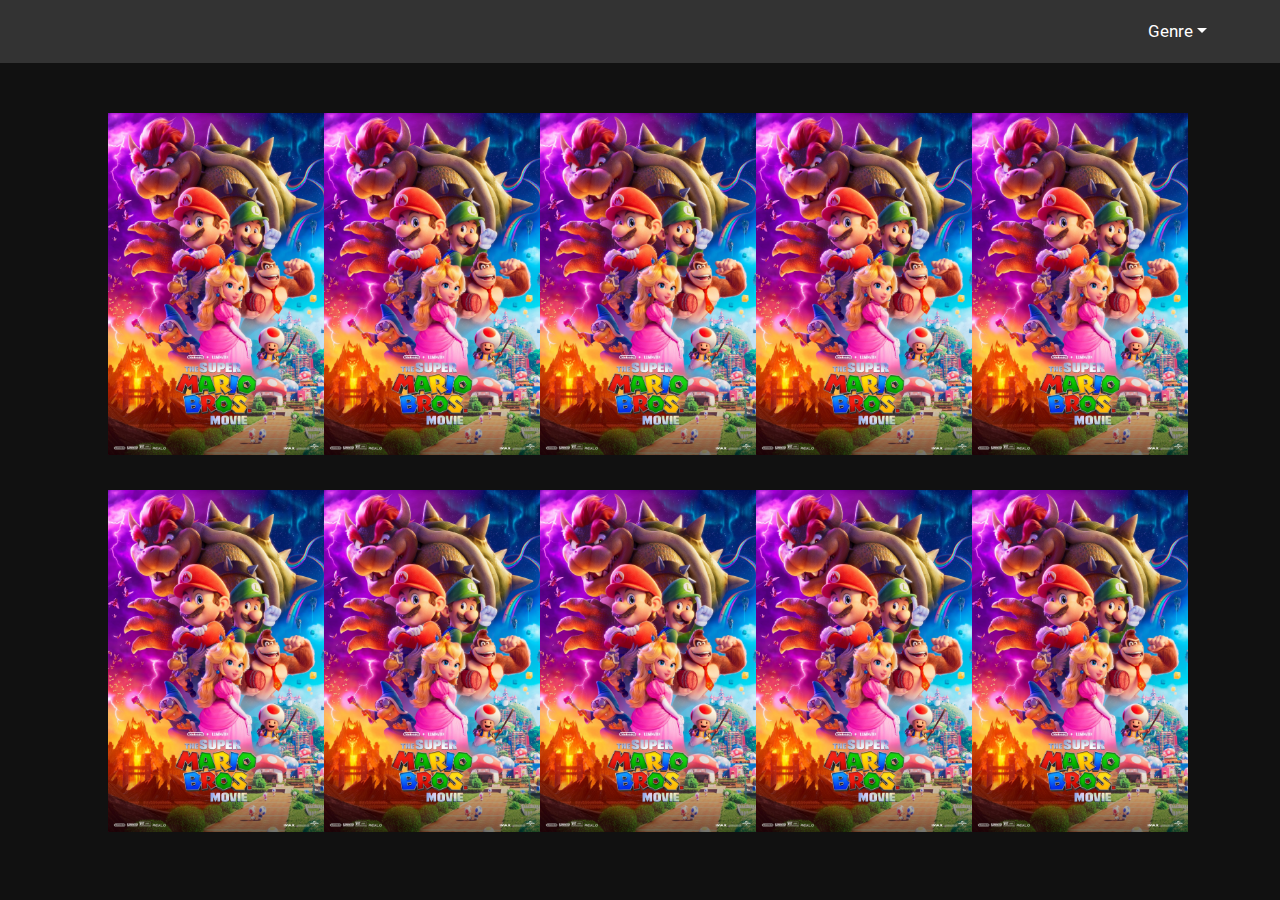
==== html/action.html @ e7681725 "Updateed 3" ====
<!DOCTYPE html>
<html lang="en">
<head>
    <meta charset="UTF-8">
    <meta name="viewport" content="width=device-width, initial-scale=1.0">
    <title>Action</title>
    <link rel="icon" href="/images/logo-bdmi.png" type="image/x-icon">
    <link href="https://cdn.jsdelivr.net/npm/bootstrap@5.0.2/dist/css/bootstrap.min.css" rel="stylesheet">
    <script src="https://cdn.jsdelivr.net/npm/bootstrap@5.0.2/dist/js/bootstrap.bundle.min.js"></script>
    <script src="https://ajax.googleapis.com/ajax/libs/jquery/3.5.1/jquery.min.js"></script>
    <script src="https://cdnjs.cloudflare.com/ajax/libs/popper.js/1.16.0/umd/popper.min.js"></script>
    <link rel="stylesheet" href="/css/stylegenre.css">
    <script src="/js/script.js"></script>
</head>
<body>
    <div id="header-container"></div>

    <div class="main">
        <div class="image">
            <img src="/images/The Super Mario Bros-Poster.jpg" alt="" class="imageModalTrigger" data-content="
            <div>
                
            </div>
            ">
        </div>
        <div class="image">
            <img src="/images/The Super Mario Bros-Poster.jpg" alt="" class="imageModalTrigger" data-content="
            <div>
                
            </div>
            ">
        </div>
        <div class="image">
            <img src="/images/The Super Mario Bros-Poster.jpg" alt="" class="imageModalTrigger" data-content="
            <div>
                
            </div>
            ">
        </div>
        <div class="image">
            <img src="/images/The Super Mario Bros-Poster.jpg" alt="" class="imageModalTrigger" data-content="
            <div>
                
            </div>
            ">
        </div>
        <div class="image">
            <img src="/images/The Super Mario Bros-Poster.jpg" alt="" class="imageModalTrigger" data-content="
            <div>
                
            </div>
            ">
        </div>
        <div class="image">
            <img src="/images/The Super Mario Bros-Poster.jpg" alt="" class="imageModalTrigger" data-content="
            <div>
                
            </div>
            ">
        </div>
        <div class="image">
            <img src="/images/The Super Mario Bros-Poster.jpg" alt="" class="imageModalTrigger" data-content="
            <div>
                
            </div>
            ">
        </div>
        <div class="image">
            <img src="/images/The Super Mario Bros-Poster.jpg" alt="" class="imageModalTrigger" data-content="
            <div>
                
            </div>
            ">
        </div>
        <div class="image">
            <img src="/images/The Super Mario Bros-Poster.jpg" alt="" class="imageModalTrigger" data-content="
            <div>
                
            </div>
            ">
        </div>
        <div class="image">
            <img src="/images/The Super Mario Bros-Poster.jpg" alt="" class="imageModalTrigger" data-content="
            <div>
                
            </div>
            ">
        </div>
      </div>

      <script>
        $(document).ready(function(){
          $(".image-clickable").click(function(){
            var content = $(this).data("content");
            $("#modalContent").html(content);
            $("#exampleModalToggle").modal("show");
          });
        });
      </script>

    <div class="modal fade" id="exampleModalToggle" aria-hidden="true" aria-labelledby="exampleModalToggleLabel" tabindex="-1">
        <div class="modal-dialog modal-dialog modal-lg modal-dialog-centered">
          <div style="height: 500px; background-color: #111; box-shadow: 2px 2px 8px 4px rgba(0, 0, 0, 0.2);" class="modal-content">
            <div id="modalContent"></div>
          </div>
        </div>
    </div>
</body>
</html>
---- css/stylegenre.css ----
@font-face {
    font-family: Roboto;
    src: url(Roboto-Regular.ttf);
}

* {
    font-family: Roboto;
    box-sizing: border-box;
    font-size: 1rem;
    font-size: calc(60% + 0.8vmin);
    margin: 0px;
    padding: 0px;
}

body {
    background-color: #111;
}

.main {
    width: 96%; 
    padding: 0px 10%;
    /* border: 1px red solid; */
    margin: 3rem 2rem 2rem 2rem;
    /* font-size: calc(20px + 1vmin);
    font-weight: bolder;
    color: rgba(255, 255, 255, 0.7); */
    display: grid;
    grid-template-columns: 1fr 1fr 1fr 1fr 1fr;
    row-gap: 5%;
    align-items: center;
    justify-content: center;
}

.image {
    display: flex;
    justify-content: center;
    align-items: center;
    height: 38vh;
    /* border: 1px red solid; */
}

.main img {
    transition: transform 0.5s;
    transition-delay: 0s;
    height: 100%;
}

.main img:hover {
    transform: scale(1.3);
    transition-delay: 0.3s;
}
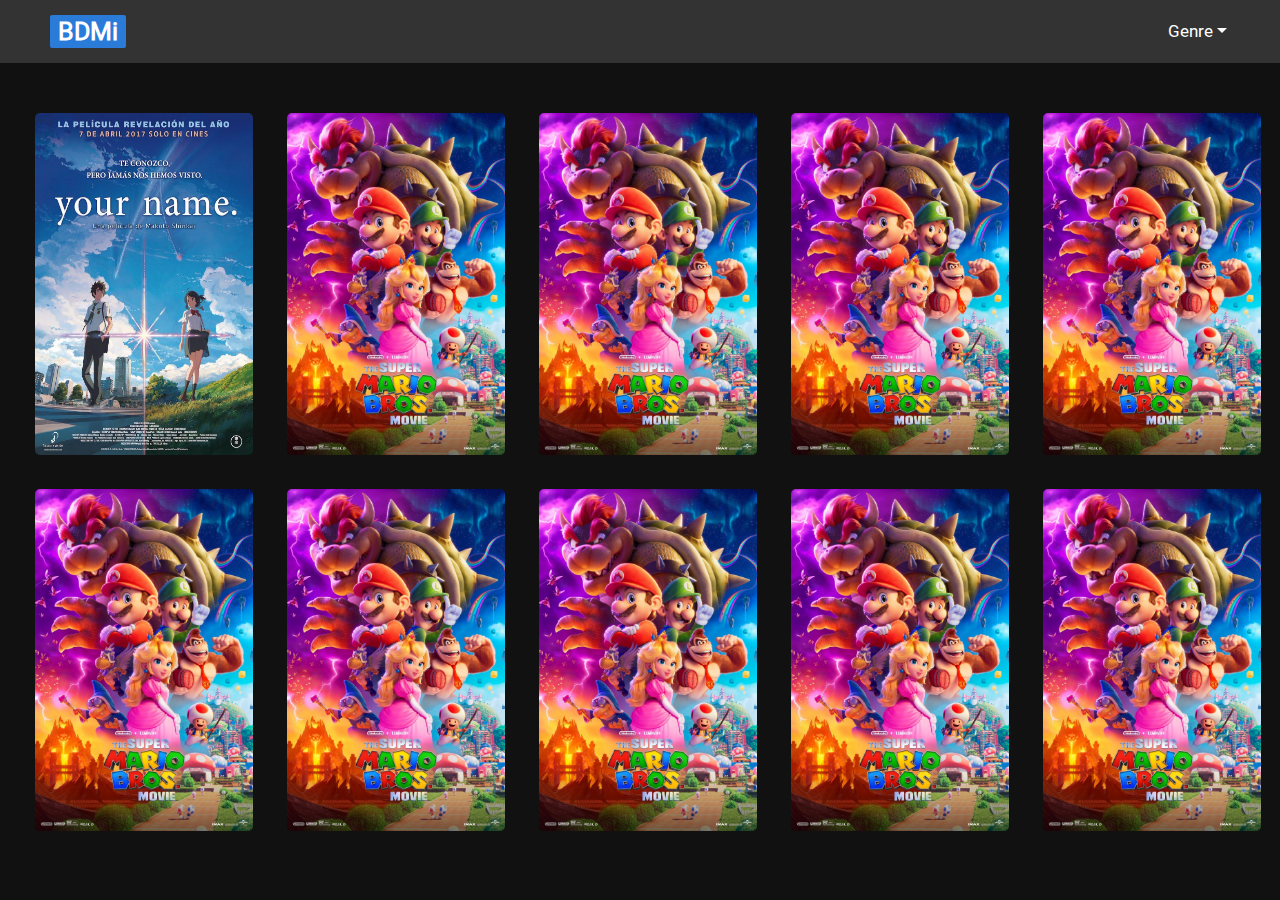
==== commit aab49d20: "Updated 4" ====
--- a/html/action.html
+++ b/html/action.html
@@ -10,6 +10,7 @@
     <script src="https://ajax.googleapis.com/ajax/libs/jquery/3.5.1/jquery.min.js"></script>
     <script src="https://cdnjs.cloudflare.com/ajax/libs/popper.js/1.16.0/umd/popper.min.js"></script>
     <link rel="stylesheet" href="/css/stylegenre.css">
+    <link rel="stylesheet" href="/css/stylemodel.css">
     <script src="/js/script.js"></script>
 </head>
 <body>
@@ -17,72 +18,152 @@
 
     <div class="main">
         <div class="image">
-            <img src="/images/The Super Mario Bros-Poster.jpg" alt="" class="imageModalTrigger" data-content="
-            <div>
-                
+            <img src="/images/yourname-poster.jpg" alt="" class="imageModalTrigger" data-content="
+            <div class='model'>
+                <div class='title'>
+                    <p>Your Name.</p>
+                </div>
+                <div class='poster-landscape'>
+                    <img src='/images/yourname-background.png' alt=''>
+                </div>
+                <div class='description'>
+                    <p>Two teenagers share a profound, magical connection upon discovering they are swapping bodies. Things manage to become even more complicated when the boy and girl decide to meet in person.</p>
+                </div>
             </div>
             ">
         </div>
         <div class="image">
             <img src="/images/The Super Mario Bros-Poster.jpg" alt="" class="imageModalTrigger" data-content="
-            <div>
-                
+            <div class='model'>
+                <div class='title'>
+                    <p>Your Name.</p>
+                </div>
+                <div class='poster-landscape'>
+                    <img src='/images/yourname-background.png' alt=''>
+                </div>
+                <div class='description'>
+                    <p>Two teenagers share a profound, magical connection upon discovering they are swapping bodies. Things manage to become even more complicated when the boy and girl decide to meet in person.</p>
+                </div>
             </div>
             ">
         </div>
         <div class="image">
             <img src="/images/The Super Mario Bros-Poster.jpg" alt="" class="imageModalTrigger" data-content="
-            <div>
-                
+            <div class='model'>
+                <div class='title'>
+                    <p>Your Name.</p>
+                </div>
+                <div class='poster-landscape'>
+                    <img src='/images/yourname-background.png' alt=''>
+                </div>
+                <div class='description'>
+                    <p>Two teenagers share a profound, magical connection upon discovering they are swapping bodies. Things manage to become even more complicated when the boy and girl decide to meet in person.</p>
+                </div>
             </div>
             ">
         </div>
         <div class="image">
             <img src="/images/The Super Mario Bros-Poster.jpg" alt="" class="imageModalTrigger" data-content="
-            <div>
-                
+            <div class='model'>
+                <div class='title'>
+                    <p>Your Name.</p>
+                </div>
+                <div class='poster-landscape'>
+                    <img src='/images/yourname-background.png' alt=''>
+                </div>
+                <div class='description'>
+                    <p>Two teenagers share a profound, magical connection upon discovering they are swapping bodies. Things manage to become even more complicated when the boy and girl decide to meet in person.</p>
+                </div>
             </div>
             ">
         </div>
         <div class="image">
             <img src="/images/The Super Mario Bros-Poster.jpg" alt="" class="imageModalTrigger" data-content="
-            <div>
-                
+            <div class='model'>
+                <div class='title'>
+                    <p>Your Name.</p>
+                </div>
+                <div class='poster-landscape'>
+                    <img src='/images/yourname-background.png' alt=''>
+                </div>
+                <div class='description'>
+                    <p>Two teenagers share a profound, magical connection upon discovering they are swapping bodies. Things manage to become even more complicated when the boy and girl decide to meet in person.</p>
+                </div>
             </div>
             ">
         </div>
         <div class="image">
             <img src="/images/The Super Mario Bros-Poster.jpg" alt="" class="imageModalTrigger" data-content="
-            <div>
-                
+            <div class='model'>
+                <div class='title'>
+                    <p>Your Name.</p>
+                </div>
+                <div class='poster-landscape'>
+                    <img src='/images/yourname-background.png' alt=''>
+                </div>
+                <div class='description'>
+                    <p>Two teenagers share a profound, magical connection upon discovering they are swapping bodies. Things manage to become even more complicated when the boy and girl decide to meet in person.</p>
+                </div>
             </div>
             ">
         </div>
         <div class="image">
             <img src="/images/The Super Mario Bros-Poster.jpg" alt="" class="imageModalTrigger" data-content="
-            <div>
-                
+            <div class='model'>
+                <div class='title'>
+                    <p>Your Name.</p>
+                </div>
+                <div class='poster-landscape'>
+                    <img src='/images/yourname-background.png' alt=''>
+                </div>
+                <div class='description'>
+                    <p>Two teenagers share a profound, magical connection upon discovering they are swapping bodies. Things manage to become even more complicated when the boy and girl decide to meet in person.</p>
+                </div>
             </div>
             ">
         </div>
         <div class="image">
             <img src="/images/The Super Mario Bros-Poster.jpg" alt="" class="imageModalTrigger" data-content="
-            <div>
-                
+            <div class='model'>
+                <div class='title'>
+                    <p>Your Name.</p>
+                </div>
+                <div class='poster-landscape'>
+                    <img src='/images/yourname-background.png' alt=''>
+                </div>
+                <div class='description'>
+                    <p>Two teenagers share a profound, magical connection upon discovering they are swapping bodies. Things manage to become even more complicated when the boy and girl decide to meet in person.</p>
+                </div>
             </div>
             ">
         </div>
         <div class="image">
             <img src="/images/The Super Mario Bros-Poster.jpg" alt="" class="imageModalTrigger" data-content="
-            <div>
-                
+            <div class='model'>
+                <div class='title'>
+                    <p>Your Name.</p>
+                </div>
+                <div class='poster-landscape'>
+                    <img src='/images/yourname-background.png' alt=''>
+                </div>
+                <div class='description'>
+                    <p>Two teenagers share a profound, magical connection upon discovering they are swapping bodies. Things manage to become even more complicated when the boy and girl decide to meet in person.</p>
+                </div>
             </div>
             ">
         </div>
         <div class="image">
             <img src="/images/The Super Mario Bros-Poster.jpg" alt="" class="imageModalTrigger" data-content="
-            <div>
-                
+            <div class='model'>
+                <div class='title'>
+                    <p>Your Name.</p>
+                </div>
+                <div class='poster-landscape'>
+                    <img src='/images/yourname-background.png' alt=''>
+                </div>
+                <div class='description'>
+                    <p>Two teenagers share a profound, magical connection upon discovering they are swapping bodies. Things manage to become even more complicated when the boy and girl decide to meet in person.</p>
+                </div>
             </div>
             ">
         </div>
--- a/css/stylegenre.css
+++ b/css/stylegenre.css
@@ -21,14 +21,33 @@
     padding: 0px 10%;
     /* border: 1px red solid; */
     margin: 3rem 2rem 2rem 2rem;
-    /* font-size: calc(20px + 1vmin);
-    font-weight: bolder;
-    color: rgba(255, 255, 255, 0.7); */
+    /* font-size: calc(20px + 1vmin); */
+    /* font-weight: bolder; */
+    /* color: rgba(255, 255, 255, 0.7); */
     display: grid;
-    grid-template-columns: 1fr 1fr 1fr 1fr 1fr;
-    row-gap: 5%;
+    grid-template-columns: 13rem 13rem 13rem 13rem 13rem;
+    column-gap: 2rem;
+    row-gap: 2rem;
     align-items: center;
     justify-content: center;
+}
+
+@media only screen and (max-width: 1180px) {
+    .main {
+        grid-template-columns: 13rem 13rem 13rem 13rem;
+    }
+}
+
+@media only screen and (max-width: 940px) {
+    .main {
+        grid-template-columns: 13rem 13rem 13rem;
+    }
+}
+
+@media only screen and (max-width: 640px) {
+    .main {
+        grid-template-columns: 13rem 13rem;
+    }
 }
 
 .image {
@@ -36,16 +55,20 @@
     justify-content: center;
     align-items: center;
     height: 38vh;
+    width: 100%;
     /* border: 1px red solid; */
 }
 
-.main img {
+.image img {
     transition: transform 0.5s;
     transition-delay: 0s;
     height: 100%;
+    width: 100%;
+    border-radius: 5px;
+    
 }
 
-.main img:hover {
+.image img:hover {
     transform: scale(1.3);
     transition-delay: 0.3s;
 }--- a/css/stylemodel.css
+++ b/css/stylemodel.css
@@ -0,0 +1,42 @@
+.model{
+    display: grid;
+    width: 100%;
+    padding: 10px 50px 20px 50px;
+    height: 100%;
+    color: white;
+    box-shadow: 2px 2px 8px 4px rgba(0, 0, 0, 0.2);
+}
+
+.title {
+    height: 60px;
+    /* border: 1px solid red; */
+    font-size: 50px;
+    font-weight: bolder;
+    text-align: center;
+}
+
+.poster-landscape {
+    height: 300px;
+    width: 100%;
+    /* border: 1px solid red; */
+}
+
+.poster-landscape img {
+    height: 100%;
+    width: 100%;
+    object-fit: cover;
+    border-radius: 5px;
+    transition: transform 0.5s;
+}
+
+.poster-landscape img:hover {
+    transform: scale(1.8);
+    transition-delay: 1s;
+}
+
+.description {
+    padding-top: 20px;
+    height: 110px;
+    /* border: 1px solid red; */
+    font-size: 20px;
+}
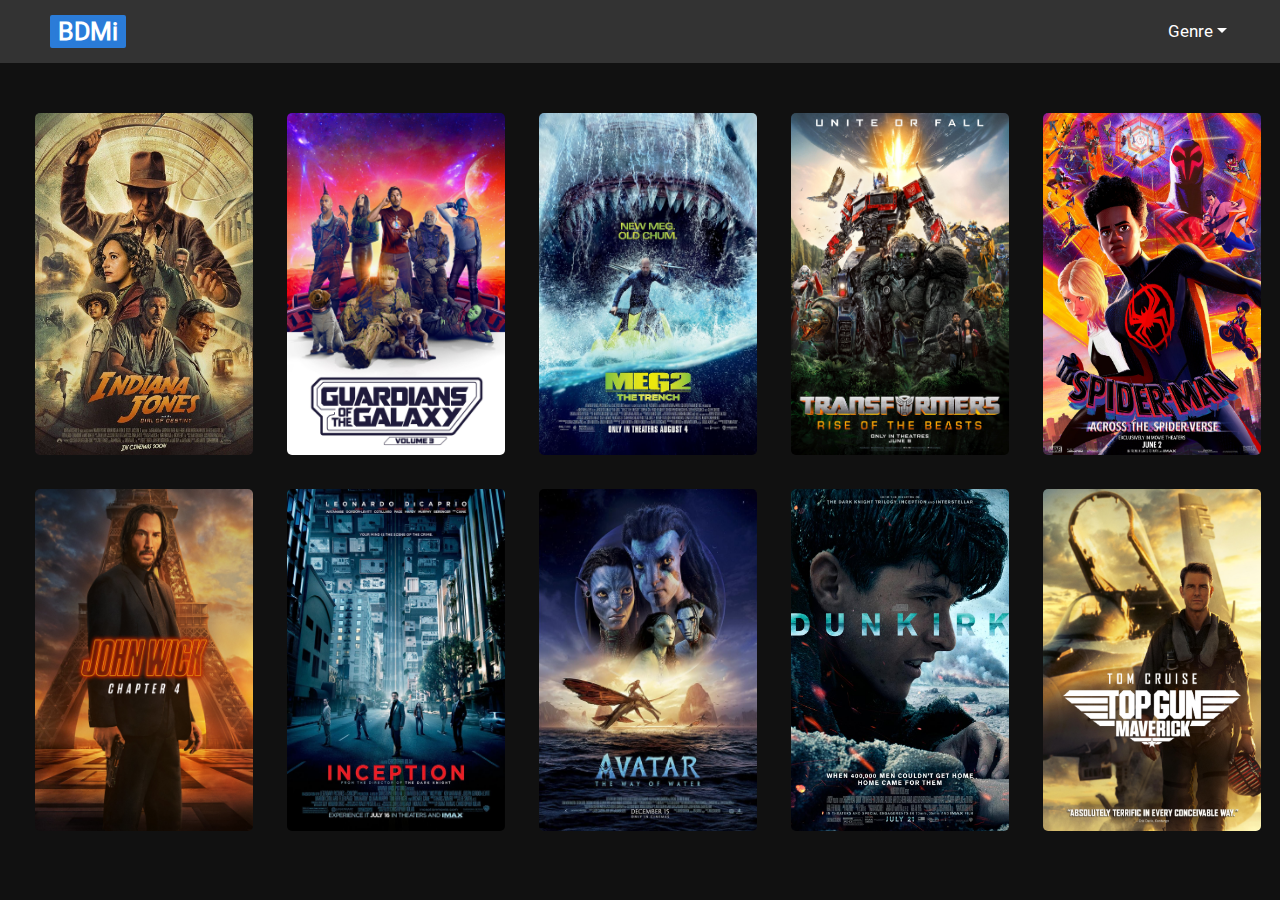
==== commit 98a672f0: "Updated 11" ====
--- a/html/action.html
+++ b/html/action.html
@@ -18,151 +18,151 @@
 
     <div class="main">
         <div class="image">
-            <img src="/images/yourname-poster.jpg" alt="" class="imageModalTrigger" data-content="
+            <img src="/images/indiana jones and the dial of destiny-Poster.jpg" alt="" class="imageModalTrigger" data-content="
             <div class='model'>
                 <div class='title'>
-                    <p>Your Name.</p>
+                    <p>Indiana Jones and the Dial of Destiny.</p>
                 </div>
                 <div class='poster-landscape'>
-                    <img src='/images/yourname-background.png' alt=''>
+                    <img src='/images/indiana jones and the dial of destinyBG.jpg' alt=''>
                 </div>
                 <div class='description'>
-                    <p>Two teenagers share a profound, magical connection upon discovering they are swapping bodies. Things manage to become even more complicated when the boy and girl decide to meet in person.</p>
+                    <p>Archaeologist Indiana Jones races against time to retrieve a legendary artifact that can change the course of history.</p>
                 </div>
             </div>
             ">
         </div>
         <div class="image">
-            <img src="/images/The Super Mario Bros-Poster.jpg" alt="" class="imageModalTrigger" data-content="
+            <img src="/images/guardians of the galaxy vol. 3-poster.jpg" alt="" class="imageModalTrigger" data-content="
             <div class='model'>
                 <div class='title'>
-                    <p>Your Name.</p>
+                    <p>Guardians of the Galaxy Vol. 3</p>
                 </div>
                 <div class='poster-landscape'>
-                    <img src='/images/yourname-background.png' alt=''>
+                    <img src='/images/guardians of the galaxy vol. 3BG.jpg' alt=''>
                 </div>
                 <div class='description'>
-                    <p>Two teenagers share a profound, magical connection upon discovering they are swapping bodies. Things manage to become even more complicated when the boy and girl decide to meet in person.</p>
+                    <p>Still reeling from the loss of Gamora, Peter Quill rallies his team to defend the universe and one of their own - a mission that could mean the end of the Guardians if not successful.</p>
                 </div>
             </div>
             ">
         </div>
         <div class="image">
-            <img src="/images/The Super Mario Bros-Poster.jpg" alt="" class="imageModalTrigger" data-content="
+            <img src="/images/the meg2-Poster.jpg" alt="" class="imageModalTrigger" data-content="
             <div class='model'>
                 <div class='title'>
-                    <p>Your Name.</p>
+                    <p>Meg 2: The Trench</p>
                 </div>
                 <div class='poster-landscape'>
-                    <img src='/images/yourname-background.png' alt=''>
+                    <img src='/images/the meg2BG.jpg' alt=''>
                 </div>
                 <div class='description'>
-                    <p>Two teenagers share a profound, magical connection upon discovering they are swapping bodies. Things manage to become even more complicated when the boy and girl decide to meet in person.</p>
+                    <p>A research team encounters multiple threats while exploring the depths of the ocean, including a malevolent mining operation.</p>
                 </div>
             </div>
             ">
         </div>
         <div class="image">
-            <img src="/images/The Super Mario Bros-Poster.jpg" alt="" class="imageModalTrigger" data-content="
+            <img src="/images/transformers rise of the beasts-Poster.jpg" alt="" class="imageModalTrigger" data-content="
             <div class='model'>
                 <div class='title'>
-                    <p>Your Name.</p>
+                    <p>Transformers: Rise of the Beasts.</p>
                 </div>
                 <div class='poster-landscape'>
-                    <img src='/images/yourname-background.png' alt=''>
+                    <img src='/images/transformers rise of the beastsBG.jpg' alt=''>
                 </div>
                 <div class='description'>
-                    <p>Two teenagers share a profound, magical connection upon discovering they are swapping bodies. Things manage to become even more complicated when the boy and girl decide to meet in person.</p>
+                    <p>During the '90s, a new faction of Transformers - the Maximals - join the Autobots as allies in the battle for Earth.</p>
                 </div>
             </div>
             ">
         </div>
         <div class="image">
-            <img src="/images/The Super Mario Bros-Poster.jpg" alt="" class="imageModalTrigger" data-content="
+            <img src="/images/spider-man across the spider-verse-Poster.jpg" alt="" class="imageModalTrigger" data-content="
             <div class='model'>
                 <div class='title'>
-                    <p>Your Name.</p>
+                    <p>Spider-Man: Across the Spider-Verse.</p>
                 </div>
                 <div class='poster-landscape'>
-                    <img src='/images/yourname-background.png' alt=''>
+                    <img src='/images/spider-man across the spider-verseBG.jpg' alt=''>
                 </div>
                 <div class='description'>
-                    <p>Two teenagers share a profound, magical connection upon discovering they are swapping bodies. Things manage to become even more complicated when the boy and girl decide to meet in person.</p>
+                    <p>Miles Morales catapults across the Multiverse, where he encounters a team of Spider-People charged with protecting its very existence. When the heroes clash on how to handle a new threat, Miles must redefine what it means to be a hero.</p>
                 </div>
             </div>
             ">
         </div>
         <div class="image">
-            <img src="/images/The Super Mario Bros-Poster.jpg" alt="" class="imageModalTrigger" data-content="
+            <img src="/images/john wick chapter 4-poster.jpg" alt="" class="imageModalTrigger" data-content="
             <div class='model'>
                 <div class='title'>
-                    <p>Your Name.</p>
+                    <p>John Wick: Chapter 4.</p>
                 </div>
                 <div class='poster-landscape'>
-                    <img src='/images/yourname-background.png' alt=''>
+                    <img src='/images/john wick chapter 4BG.jpg' alt=''>
                 </div>
                 <div class='description'>
-                    <p>Two teenagers share a profound, magical connection upon discovering they are swapping bodies. Things manage to become even more complicated when the boy and girl decide to meet in person.</p>
+                    <p>John Wick uncovers a path to defeating The High Table. But before he can earn his freedom, Wick must face off against a new enemy with powerful alliances across the globe and forces that turn old friends into foes.</p>
                 </div>
             </div>
             ">
         </div>
         <div class="image">
-            <img src="/images/The Super Mario Bros-Poster.jpg" alt="" class="imageModalTrigger" data-content="
+            <img src="/images/inseption-Poster.jpg" alt="" class="imageModalTrigger" data-content="
             <div class='model'>
                 <div class='title'>
-                    <p>Your Name.</p>
+                    <p>Inception.</p>
                 </div>
                 <div class='poster-landscape'>
-                    <img src='/images/yourname-background.png' alt=''>
+                    <img src='/images/inseptionBG.jpg' alt=''>
                 </div>
                 <div class='description'>
-                    <p>Two teenagers share a profound, magical connection upon discovering they are swapping bodies. Things manage to become even more complicated when the boy and girl decide to meet in person.</p>
+                    <p>A thief who steals corporate secrets through the use of dream-sharing technology is given the inverse task of planting an idea into the mind of a C.E.O., but his tragic past may doom the project and his team to disaster.</p>
                 </div>
             </div>
             ">
         </div>
         <div class="image">
-            <img src="/images/The Super Mario Bros-Poster.jpg" alt="" class="imageModalTrigger" data-content="
+            <img src="/images/avatar the way of water-Poster.jpg" alt="" class="imageModalTrigger" data-content="
             <div class='model'>
                 <div class='title'>
-                    <p>Your Name.</p>
+                    <p>Avatar: The Way of Water.</p>
                 </div>
                 <div class='poster-landscape'>
-                    <img src='/images/yourname-background.png' alt=''>
+                    <img src='/images/avatar the way of waterBG.jpg' alt=''>
                 </div>
                 <div class='description'>
-                    <p>Two teenagers share a profound, magical connection upon discovering they are swapping bodies. Things manage to become even more complicated when the boy and girl decide to meet in person.</p>
+                    <p>Jake Sully lives with his newfound family formed on the extrasolar moon Pandora. Once a familiar threat returns to finish what was previously started, Jake must work with Neytiri and the army of the Na'vi race to protect their home.</p>
                 </div>
             </div>
             ">
         </div>
         <div class="image">
-            <img src="/images/The Super Mario Bros-Poster.jpg" alt="" class="imageModalTrigger" data-content="
+            <img src="/images/Dunkirk-poster.jpg" alt="" class="imageModalTrigger" data-content="
             <div class='model'>
                 <div class='title'>
-                    <p>Your Name.</p>
+                    <p>Dunkirk.</p>
                 </div>
                 <div class='poster-landscape'>
-                    <img src='/images/yourname-background.png' alt=''>
+                    <img src='/images/DunkirkBG.jpg' alt=''>
                 </div>
                 <div class='description'>
-                    <p>Two teenagers share a profound, magical connection upon discovering they are swapping bodies. Things manage to become even more complicated when the boy and girl decide to meet in person.</p>
+                    <p>Allied soldiers from Belgium, the British Commonwealth and Empire, and France are surrounded by the German Army and evacuated during a fierce battle in World War II.</p>
                 </div>
             </div>
             ">
         </div>
         <div class="image">
-            <img src="/images/The Super Mario Bros-Poster.jpg" alt="" class="imageModalTrigger" data-content="
+            <img src="/images/Topgun-poster.jpg" alt="" class="imageModalTrigger" data-content="
             <div class='model'>
                 <div class='title'>
-                    <p>Your Name.</p>
+                    <p>Top Gun: Maverick.</p>
                 </div>
                 <div class='poster-landscape'>
-                    <img src='/images/yourname-background.png' alt=''>
+                    <img src='/images/TopgunBG.jpg' alt=''>
                 </div>
                 <div class='description'>
-                    <p>Two teenagers share a profound, magical connection upon discovering they are swapping bodies. Things manage to become even more complicated when the boy and girl decide to meet in person.</p>
+                    <p>After thirty years, Maverick is still pushing the envelope as a top naval aviator, but must confront ghosts of his past when he leads TOP GUN's elite graduates on a mission that demands the ultimate sacrifice from those chosen to fly it.</p>
                 </div>
             </div>
             ">
